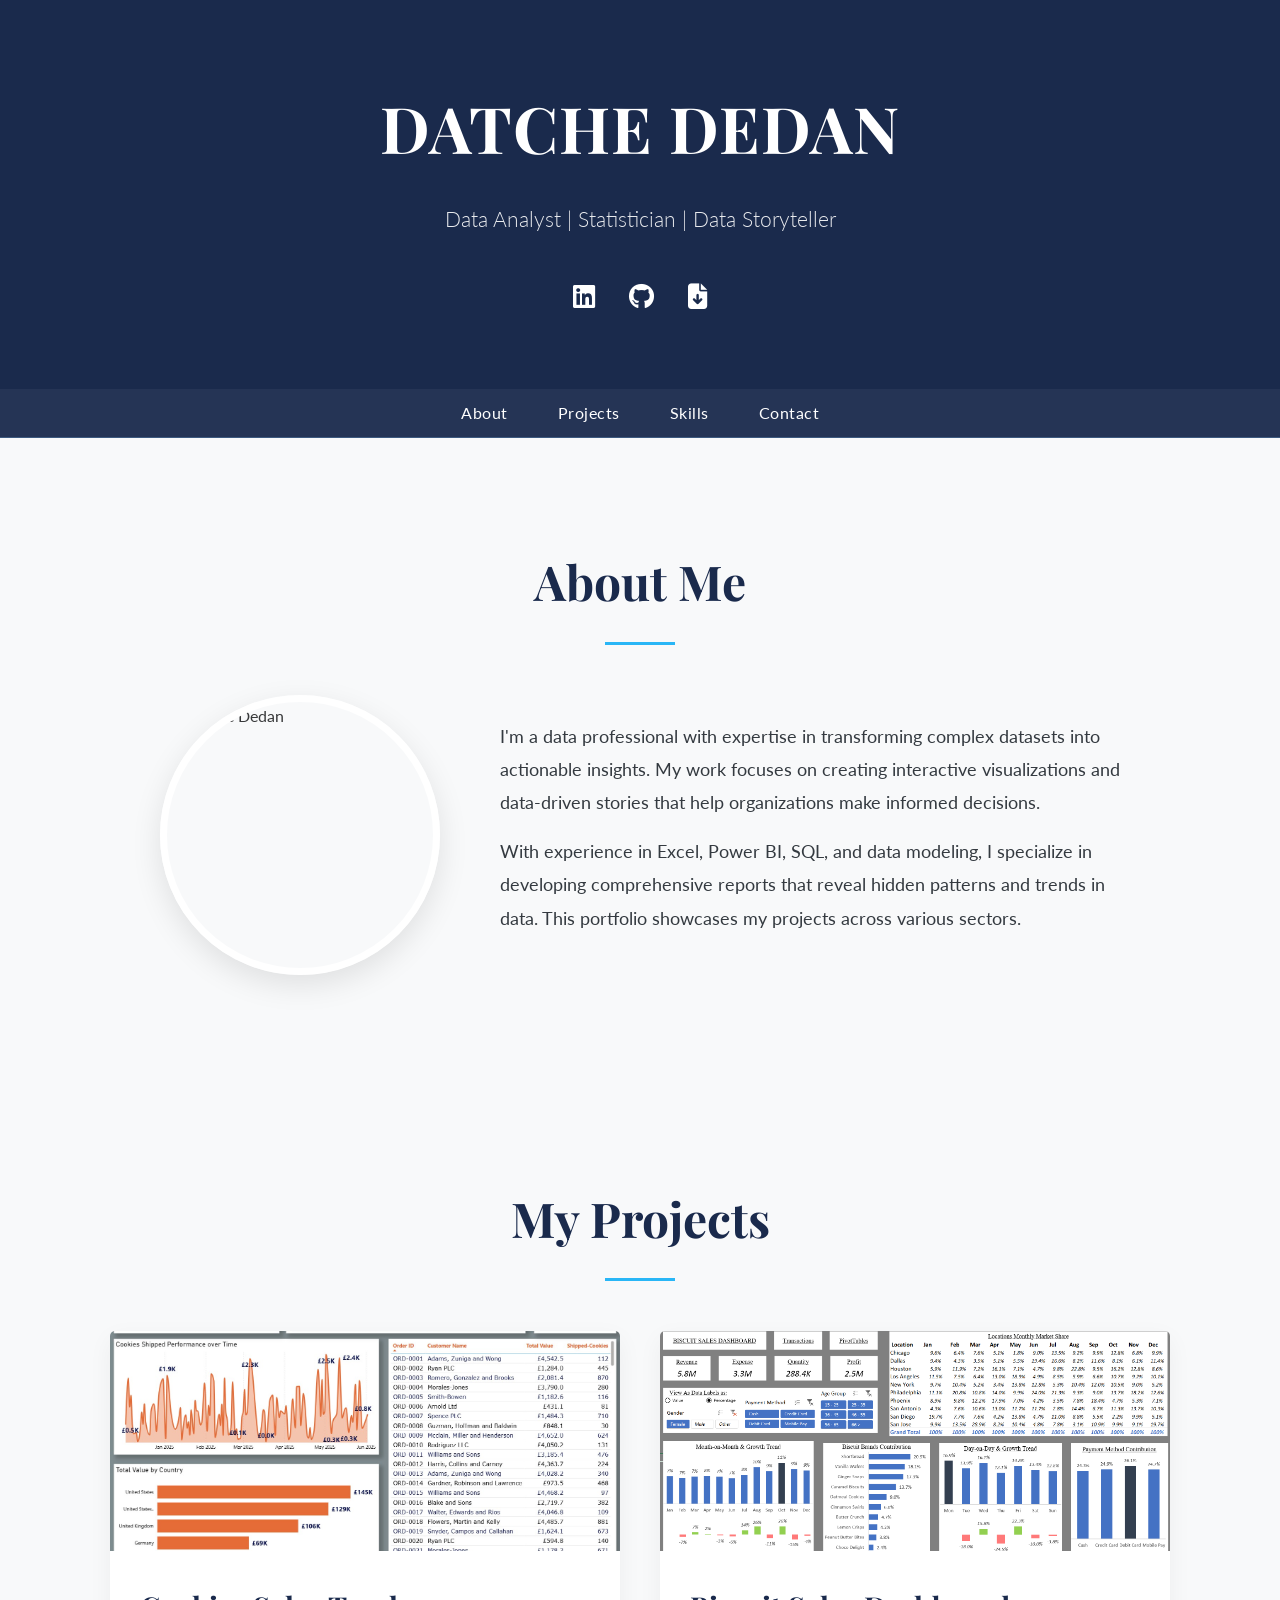
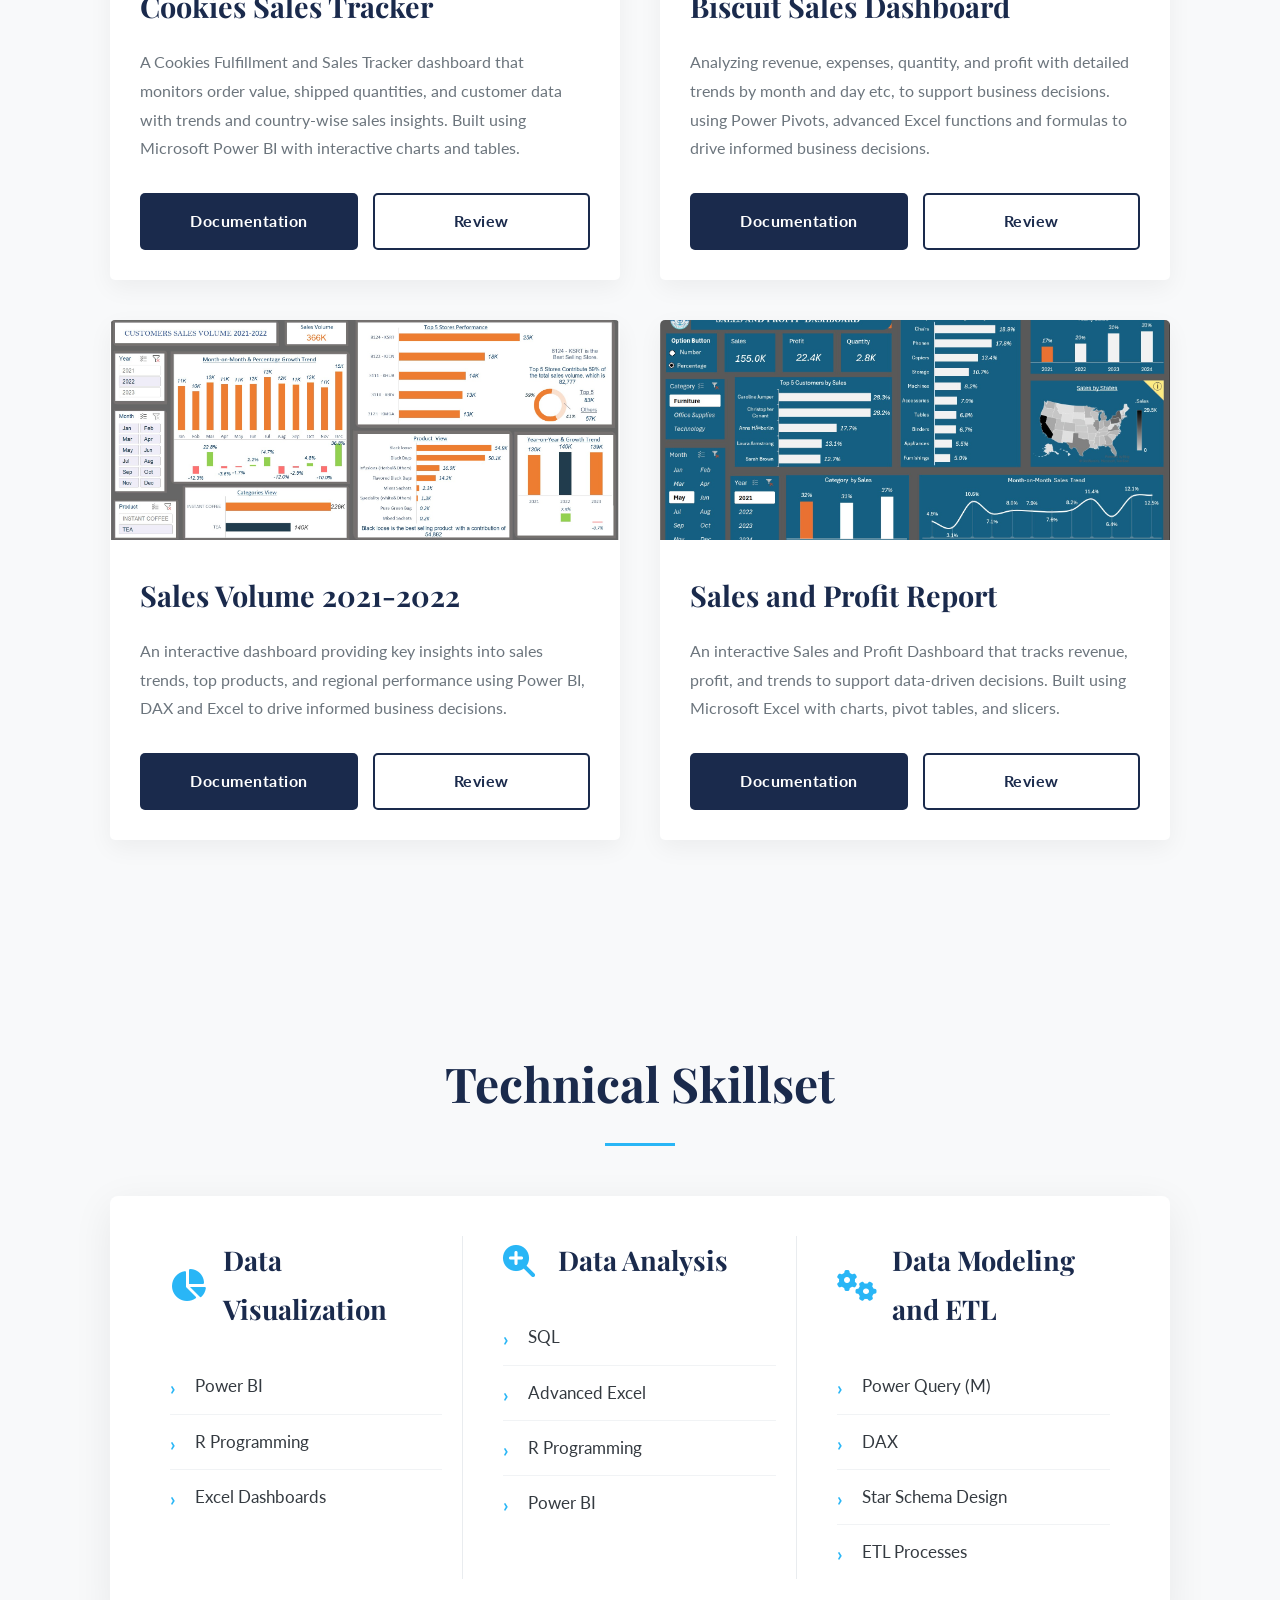
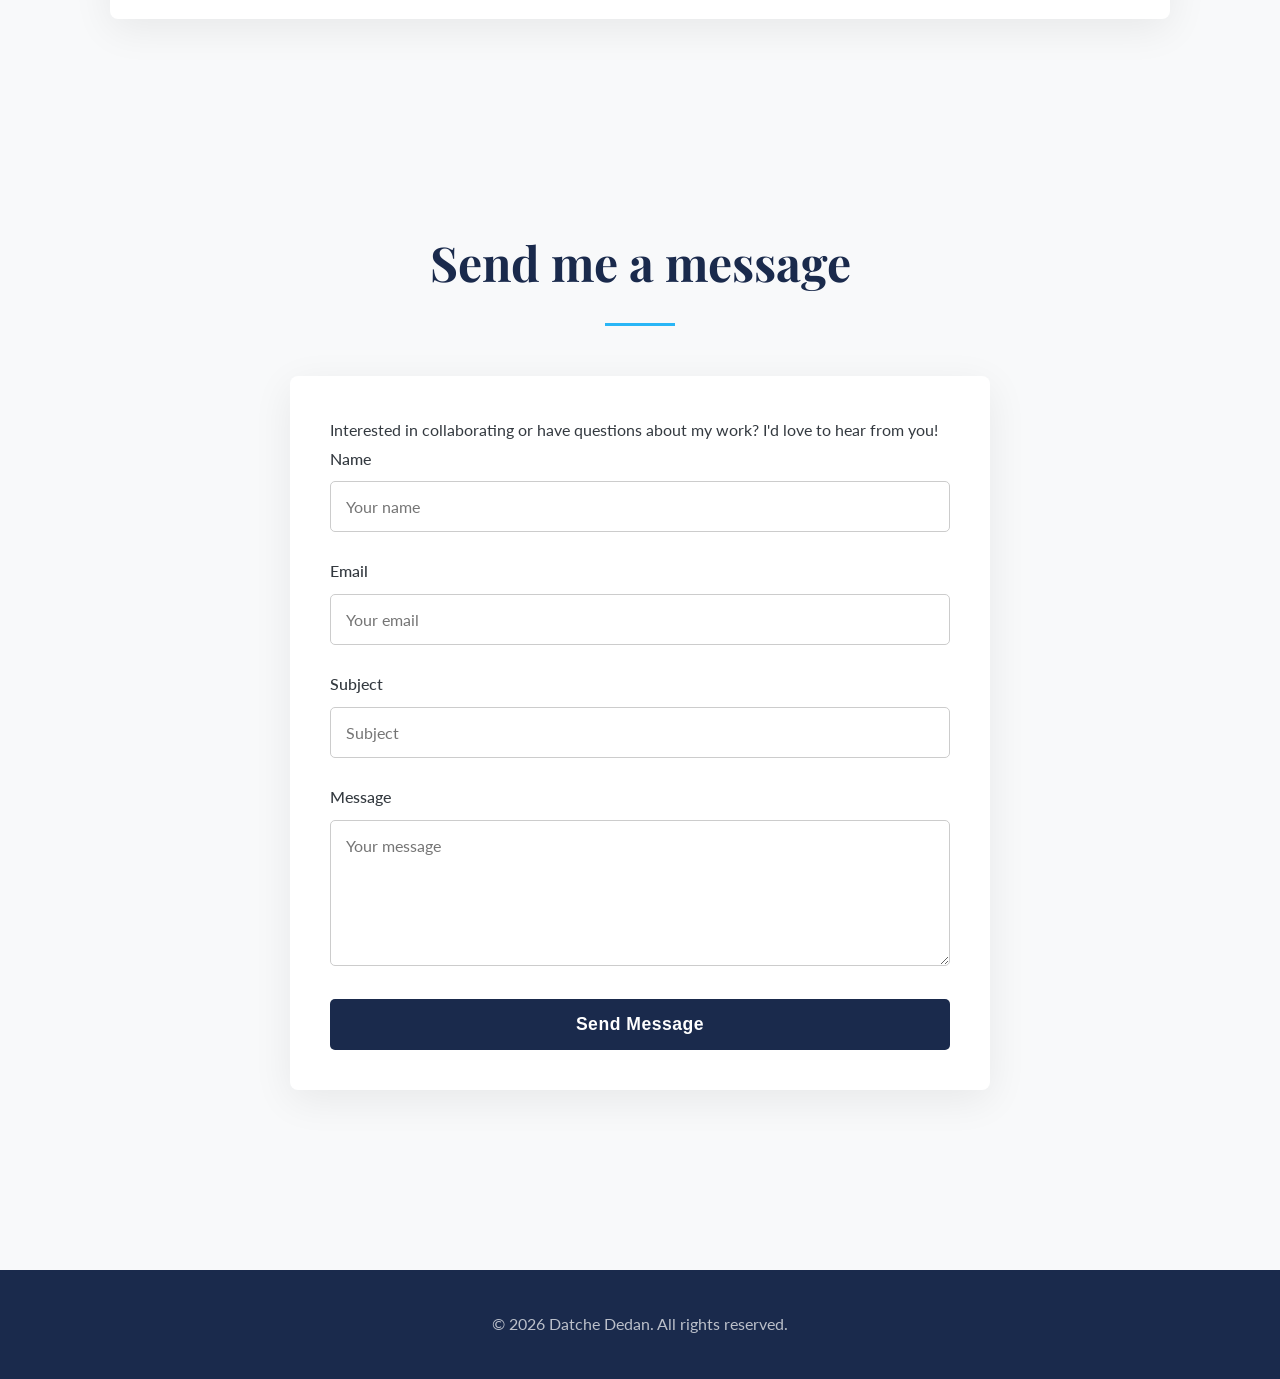
==== index.html @ cdd5d5d1 "Update README.md" ====
<!DOCTYPE html>
<html lang="en">
<head>
    <meta charset="UTF-8">
    <meta name="viewport" content="width=device-width, initial-scale=1.0">
    
    <!--💡UPDATE: Change the title to your name-->
    <title>STAT-EDGE ANALYTICS | Data Analysis Insights</title>
      
    <!--💡UPDATE: Add your favicon here. You can generate one at realfavicongenerator.net-->
    <link rel="icon" type="images/png" href="images/li.png">
    <link rel="apple-touch-icon" href="images/li.png">
    
    <!-- Google Fonts for Elegant Typography -->
    <link rel="preconnect" href="https://fonts.googleapis.com">
    <link rel="preconnect" href="https://fonts.gstatic.com" crossorigin>
    <link href="https://fonts.googleapis.com/css2?family=Lato:wght@300;400;700&family=Playfair+Display:wght@500;700&display=swap" rel="stylesheet">
    
    <!-- Font Awesome for Icons -->
    <link rel="stylesheet" href="https://cdnjs.cloudflare.com/ajax/libs/font-awesome/6.4.2/css/all.min.css">
    
    <!-- Your Stylesheet -->
    <link rel="stylesheet" href="style.css">
</head>
<body>

<!-- HEADER SECTION -->
<header>
    <div class="container">
        <!--💡UPDATE: Change to your name and title-->
        <h1>DATCHE DEDAN</h1>
        <p>Data Analyst | Statistician | Data Storyteller</p>
        <div class="social-links">
            <!--💡UPDATE: Add your social media links and CV file-->
            <a href="https://www.linkedin.com/in/dedan-d-a366a8369" target="_blank" title="LinkedIn"><i class="fab fa-linkedin"></i></a>
            <a href="https://github.com/StatEdge-Analytics" target="_blank" title="GitHub"><i class="fab fa-github"></i></a>
            <a href="assets/Datche Dedan (Resume).pdf" download title="Download CV"><i class="fas fa-file-arrow-down"></i></a>
        </div>
    </div>
</header>

<!-- NAVIGATION -->
<nav>
    <div class="container">
        <ul>
            <li><a href="#about">About</a></li>
            <li><a href="#projects">Projects</a></li>
            <li><a href="#skills">Skills</a></li>
            <li><a href="#contact">Contact</a></li>
        </ul>
    </div>
</nav>

<!-- ABOUT SECTION -->
<section id="about" class="section">
    <div class="container">
        <h2>About Me</h2>
        <div class="about-content">
            <!--💡UPDATE: Change the image to your own profile photo in assets/images/-->
            <img src="images/Profile.png" alt="Datche Dedan" class="profile-photo">
            <div class="about-text">
                <!--💡UPDATE: Write your own 'About Me' text here-->
                <p> I'm a data professional with expertise in transforming complex datasets into actionable insights.
                 My work focuses on creating interactive visualizations and data-driven stories that help organizations make informed decisions.</p>
                <p>With experience in Excel, Power BI, SQL, and data modeling, I specialize in developing comprehensive reports that reveal hidden patterns and trends in data.
                 This portfolio showcases my projects across various sectors.</p>
            </div>
        </div>
    </div>
</section>

<!-- PROJECTS SECTION -->
<!-- PROJECTS SECTION -->
<section id="projects" class="section">
    <div class="container">
        <h2>My Projects</h2>
        <div class="projects-grid">

            <!-- Project 1 -->
             <div class="project-card">
                <img src="images/Screenshot 2026-02-27 113903.jpg" alt="Project One Preview">
                <div class="project-card-content">
                    <h3>Cookies Sales Tracker</h3>
                    <p>A Cookies Fulfillment and Sales Tracker dashboard that monitors order value, shipped quantities,
                         and customer data with trends and country-wise sales insights. 
                        Built using Microsoft Power BI with interactive charts and tables.</p>
                    <div class="project-buttons">
                        <a href="documentation/cookies-sales-doc.html" target="_blank" class="btn" rel="noopener noreferrer">Documentation</a>
                       <a href="https://github.com/StatEdge-Analytics/Portfolio.github.io/blob/main/README.md" target="_blank" class="btn btn-secondary">Review</a>
                    </div>
                </div>
            </div>

            <!-- Project 2 -->
            <div class="project-card">
                <img src="images/biscuits sales.png" alt="Project Two Preview">
                <div class="project-card-content">
                    <h3>Biscuit Sales Dashboard</h3>
                    <p>Analyzing revenue, expenses, quantity, and profit with detailed trends by month and day etc, to support business decisions.
                        using Power Pivots, advanced Excel functions and formulas to drive informed business decisions.
                    </p>
                    <div class="project-buttons">
                        <a href="documentation/biscuit-sales-doc.html" target="_blank" class="btn" rel="noopener noreferrer">Documentation</a>
                        <a href="https://github.com/StatEdge-Analytics/Portfolio.github.io/blob/main/README.md" target="_blank" class="btn btn-secondary">Review</a>
                    </div>
                </div>
            </div>

            <!-- Project 3 -->
            <div class="project-card">
                <img src="images/Screenshot 2026-01-06 020429.jpg" alt="Project Three Preview">
                <div class="project-card-content">
                    <h3>Sales Volume 2021-2022</h3>
                    <p>An interactive dashboard providing key insights into sales trends, top products, and 
                        regional performance using Power BI, DAX and Excel to drive informed business decisions.</p>
                    <div class="project-buttons">
                        <a href="documentation/sales-volume-doc.html" target="_blank" class="btn" rel="noopener noreferrer">Documentation</a>
                        <a href="https://github.com/StatEdge-Analytics/Portfolio.github.io/blob/main/README.md" target="_blank" class="btn btn-secondary">Review</a>
                    </div>
                </div>
            </div>

            <!-- Project 4 -->
            <div class="project-card">
                <img src="images/sales and profit.jpg" alt="Project Four Preview">
                <div class="project-card-content">
                    <h3>Sales and Profit Report</h3>
                    <p>An interactive Sales and Profit Dashboard that tracks revenue, profit, and trends to support data-driven decisions. 
                    Built using Microsoft Excel with charts, pivot tables, and slicers.</p>
                    <div class="project-buttons">
                        <a href="documentation/sales-doc.html" target="_blank" class="btn" rel="noopener noreferrer">Documentation</a>
                        <a href="https://github.com/StatEdge-Analytics/Portfolio.github.io/blob/main/README.md" target="_blank" class="btn btn-secondary">Review</a>
                    </div>
                </div>
            </div>

        </div>
    </div>
</section>

<!-- SKILLS SECTION -->
<section id="skills" class="section">
    <div class="container">
        <h2>Technical Skillset</h2>
        <div class="skills-table">
            
            <!--💡UPDATE: Customize skills in each category-->
            <!-- Column 1: Data Visualization -->
            <div class="skill-column">
                <div class="skill-header">
                    <i class="fas fa-chart-pie"></i>
                    <h3>Data Visualization</h3>
                </div>
                <ul class="skill-list">
                    <li>Power BI</li>
                    <li>R Programming</li>
                    <li>Excel Dashboards</li>
                </ul>
            </div>

            <!-- Column 2: Data Analysis -->
            <div class="skill-column">
                <div class="skill-header">
                    <i class="fas fa-search-plus"></i>
                    <h3>Data Analysis</h3>
                </div>
                <ul class="skill-list">
                    <li>SQL</li>
                    <li>Advanced Excel</li>
                    <li>R Programming</li>
                    <li>Power BI</li>
                </ul>
            </div>

            <!-- Column 3: Data Modeling & ETL -->
            <div class="skill-column">
                <div class="skill-header">
                    <i class="fas fa-cogs"></i>
                    <h3>Data Modeling and ETL</h3>
                </div>
                <ul class="skill-list">
                    <li>Power Query (M)</li>
                    <li>DAX</li>
                    <li>Star Schema Design</li>
                    <li>ETL Processes</li>
                </ul>
            </div>

        </div>
    </div>
</section>

<!-- CONTACT FORM SECTION -->
<section id="contact" class="section">
    <div class="container">
        <h2>Send me a message</h2>
        
        <!--💡UPDATE: Go to formsubmit.co and replace the email with your own-->
       <form action="https://formsubmit.co/dedand418@gmail.com" method="POST" class="contact-form">
            <p> Interested in collaborating or have questions about my work? I'd love to hear from you!</p>

            <!-- Form Fields -->
               <div class="form-group">
                <label for="name">Name</label>
                <input type="text" name="name" id="name" placeholder="Your name" required>
            </div>
            <div class="form-group">
                <label for="email">Email</label>
                <input type="email" name="email" id="email" placeholder="Your email" required>
            </div>
            <div class="form-group">
                <label for="subject">Subject</label>
                <input type="text" name="subject" id="subject" placeholder="Subject" required>
            </div>
            <div class="form-group">
                <label for="message">Message</label>
                <textarea name="message" id="message" rows="6" placeholder="Your message" required></textarea>
            </div>
            
            <!-- Submit Button -->
            <button type="submit" class="btn">Send Message</button>

        </form>
    </div>
</section>

<!-- FOOTER -->
<footer>
    <div class="container">
        <p>&copy; 2026 Datche Dedan. All rights reserved.</p>
    </div>
</footer>

<script src="main.js"></script>

</body>
</html>
---- style.css ----
/* --- 1. Variables (Modern Tech Palette) --- */
:root {
    --primary-color: #1A2A4C;   /* Midnight Blue */
    --secondary-color: #3D5A80; /* Slate Blue */
    --accent-color: #29B6F6;    /* Vivid Sky Blue */


    --light-bg-color: #F8F9FA;
    --white-color: #ffffff;
    --dark-text-color: #343A40;
    --light-text-color: #6c757d;
    --card-bg-color: #ffffff;
    
    /* Fonts */
    --font-heading: 'Playfair Display', serif;
    --font-body: 'Lato', sans-serif;
}

/* --- 2. Base & Reset Styles --- */
* {
    margin: 0;
    padding: 0;
    box-sizing: border-box;
}

html {
    scroll-behavior: smooth;
}

body {
    font-family: var(--font-body);
    font-weight: 400;
    line-height: 1.8;
    background-color: var(--light-bg-color);
    color: var(--dark-text-color);
    overflow-x: hidden;
}

.container {
    width: 90%;
    max-width: 1100px;
    margin: 0 auto;
    padding: 0 20px;
}

a {
    text-decoration: none;
    color: var(--accent-color);
    transition: all 0.3s ease-in-out;
}

a:hover {
    opacity: 0.8;
}

img {
    max-width: 100%;
    height: auto;
}

/* --- 3. Header --- */
header {
    background: var(--primary-color);
    color: var(--white-color);
    padding: 70px 0;
    text-align: center;
}

header h1 {
    font-family: var(--font-heading);
    font-size: 4rem;
    font-weight: 700;
    margin-bottom: 15px;
    letter-spacing: 1px;
}

header p {
    font-size: 1.3rem;
    font-weight: 300;
    opacity: 0.9;
    margin-bottom: 35px;
}

/* --- 3.5 Social Icons --- */
.social-links a {
    color: var(--white-color);
    font-size: 1.6rem;
    margin: 0 15px;
    transition: transform 0.3s ease, color 0.3s ease;
    display: inline-block;
}

.social-links a:hover {
    color: var(--accent-color);
    transform: translateY(-3px);
}

/* --- 4. Navigation --- */
nav {
    background-color: rgba(26, 42, 76, 0.95); /* Adjusted for new primary color */
    backdrop-filter: blur(5px);
    position: sticky;
    top: 0;
    z-index: 1000;
    border-bottom: 1px solid var(--secondary-color);
}

nav ul {
    display: flex;
    justify-content: center;
    list-style: none;
    padding: 10px 0;
}

nav ul li a {
    color: var(--white-color);
    font-weight: 400;
    padding: 15px 25px;
    font-size: 1rem;
    letter-spacing: 0.5px;
    position: relative;
}

nav ul li a::after {
    content: '';
    position: absolute;
    bottom: 10px;
    left: 50%;
    transform: translateX(-50%);
    width: 0;
    height: 2px;
    background-color: var(--accent-color);
    transition: width 0.4s ease;
}

nav ul li a:hover::after {
    width: 50%;
}

/* --- 5. Sections --- */
.section {
    padding: 100px 0;
}

.section h2 {
    text-align: center;
    font-family: var(--font-heading);
    font-size: 3rem;
    font-weight: 700;
    margin-bottom: 70px;
    position: relative;
    color: var(--primary-color);
}

.section h2::after {
    content: '';
    position: absolute;
    bottom: -20px;
    left: 50%;
    transform: translateX(-50%);
    width: 70px;
    height: 3px;
    background: var(--accent-color);
}

/* --- 5.1 About Section --- */
.about-content {
    display: flex;
    align-items: center;
    gap: 60px;
    max-width: 960px;
    margin: 0 auto;
    text-align: left;
}

.profile-photo {
    width: 280px;
    height: 280px;
    border-radius: 50%;
    object-fit: cover;
    border: 7px solid var(--white-color);
    box-shadow: 0 10px 30px rgba(0, 0, 0, 0.1);
    filter: grayscale(85%);
    transition: transform 0.4s ease, box-shadow 0.4s ease;
    
}

.profile-photo:hover {
    transform: scale(1.05);
    box-shadow: 0 20px 40px rgba(0,0,0,0.15);
    filter: grayscale(0%);
    background-color: var(--light-text-color);
}

.about-text {
    flex: 1;
}

.about-text p {
    font-size: 1.1rem;
    margin-bottom: 15px;
    line-height: 1.9;
}

/* --- 5.5 Project Cards --- */
.projects-grid {
    display: grid;
    grid-template-columns: repeat(auto-fit, minmax(340px, 1fr));
    gap: 40px;
}

.project-card {
    background: var(--card-bg-color);
    border-radius: 5px;
    overflow: hidden;
    box-shadow: 0 8px 25px rgba(0, 0, 0, 0.05);
    transition: transform 0.4s ease, box-shadow 0.4s ease;
    display: flex;
    flex-direction: column;
}

.project-card:hover {
    transform: translateY(-12px);
    box-shadow: 0 20px 40px rgba(0, 0, 0, 0.1);
}

.project-card img {
    width: 100%;
    height: 220px;
    object-fit: cover;
}

.project-card-content {
    padding: 30px;
    flex-grow: 1;
    display: flex;
    flex-direction: column;
}

.project-card-content h3 {
    font-family: var(--font-heading);
    font-size: 1.8rem;
    margin-bottom: 15px;
    color: var(--primary-color);
}

.project-card-content p {
    color: var(--light-text-color);
    margin-bottom: 30px;
    flex-grow: 1;
}

.project-buttons {
    display: flex;
    gap: 15px;
    margin-top: auto;
}

.btn {
    display: inline-block;
    background: var(--primary-color);
    color: var(--white-color);
    padding: 12px 20px;
    border-radius: 5px;
    font-weight: 700;
    text-align: center;
    transition: all 0.3s ease;
    flex: 1;
    letter-spacing: 0.5px;
    border: 2px solid transparent;
}

.btn:hover {
    background: var(--accent-color);
    color: var(--white-color);
    transform: translateY(-2px);
}

.btn-secondary {
    background: transparent;
    color: var(--primary-color);
    border: 2px solid var(--primary-color);
}

.btn-secondary:hover {
    background: var(--primary-color);
    color: var(--white-color);
}

/* --- documentation --- */
.documentation section {
    margin-bottom: 40px;
}

.documentation section p {
    font-family: var(--font-body);
}

.documentation section{
    font-family: var(--font-heading);
}

.documentation h2 {
    color: #333;
    border-left: 3px solid var(--accent-color);
    padding-left: 10px;
    color: var(--primary-color);
}

.doc-images img {
    width: 100%;
    border-radius: 10px;
    margin-top: 10px;
}

.documentation ul {
    padding-left: 30px;
    font-family: var(--font-body);
}

.documentation li {
    margin-bottom: 8px;
    font-family: var(--font-body);
}

.documentation p {
    margin-left: 20px;
}

/* --- 6. Tabular Skills Section --- */
#skills .container {
    max-width: 1100px;
}

.skills-table {
    display: grid;
    grid-template-columns: repeat(3, 1fr);
    gap: 20px;
    margin-top: 50px;
    background-color: var(--card-bg-color);
    padding: 40px;
    border-radius: 8px;
    box-shadow: 0 10px 40px rgba(0, 0, 0, 0.07);
}

.skill-column {
    padding: 0 20px;
}

.skill-column:not(:last-child) {
    border-right: 1px solid #e9ecef;
}

.skill-header {
    display: flex;
    align-items: center;
    margin-bottom: 25px;
}

.skill-header i {
    font-size: 2rem;
    color: var(--accent-color);
    margin-right: 15px;
    width: 40px;
}

.skill-header h3 {
    font-family: var(--font-heading);
    font-size: 1.7rem;
    color: var(--primary-color);
}

.skill-list {
    list-style: none;
    padding-left: 0;
}

.skill-list li {
    padding: 12px 0;
    font-size: 1.05rem;
    color: var(--dark-text-color);
    border-bottom: 1px solid #f1f3f5;
    position: relative;
    padding-left: 25px;
}

.skill-list li::before {
    content: '›';
    position: absolute;
    left: 0;
    top: 12px;
    color: var(--accent-color);
    font-weight: 700;
    font-size: 1.2rem;
}

.skill-list li:last-child {
    border-bottom: none;
}

/* --- 7. Contact Form --- */
#contact .container {
    max-width: 800px;
}

.contact-form {
    max-width: 700px;
    margin: 0 auto;
    background: var(--card-bg-color);
    padding: 40px;
    border-radius: 8px;
    box-shadow: 0 10px 40px rgba(0, 0, 0, 0.07);
}

.form-group {
    margin-bottom: 25px;
}

.contact-form label {
    display: block;
    margin-bottom: 8px;
    font-weight: 500;
    font-size: 1rem;
    color: var(--dark-text-color);
}

.contact-form input,
.contact-form textarea {
    width: 100%;
    padding: 15px;
    border: 1px solid #ccc;
    border-radius: 5px;
    font-family: var(--font-body);
    font-size: 1rem;
    transition: border-color 0.3s ease, box-shadow 0.3s ease;
}

.contact-form input:focus,
.contact-form textarea:focus {
    outline: none;
    border-color: var(--accent-color);
    box-shadow: 0 0 0 3px rgba(41, 182, 246, 0.25); /* Adjusted for new accent color */
}

.contact-form button.btn {
    width: 100%;
    padding: 15px;
    font-size: 1.1rem;
    font-weight: 700;
    letter-spacing: 0.5px;
    border: none;
    cursor: pointer;
}

/* --- 8. Footer --- */
footer {
    background: var(--primary-color);
    color: var(--white-color);
    text-align: center;
    padding: 40px 0;
    margin-top: 80px;
}

footer p {
    opacity: 0.7;
}

/* --- 9. Responsive Design --- */
@media (max-width: 992px) {
    .skills-table {
        grid-template-columns: 1fr 1fr;
    }
    .skill-column:nth-child(2) {
        border-right: none;
    }
}

@media (max-width: 768px) {
    header h1 {
        font-size: 2.8rem;
    }
    
    .about-content {
        flex-direction: column;
        text-align: center;
    }

    #projects .container {
        padding: 0 5px; 
    }

    .projects-grid {
        grid-template-columns: 1fr;
    }

    .project-card img {
        object-fit: contain;
        height: auto;
    }

    .skills-table {
        grid-template-columns: 1fr;
        padding: 20px;
        gap: 40px;
    }

    .skill-column:not(:last-child) {
        border-right: none;
        border-bottom: 1px solid #e9ecef;
        padding-bottom: 30px;
    }
}
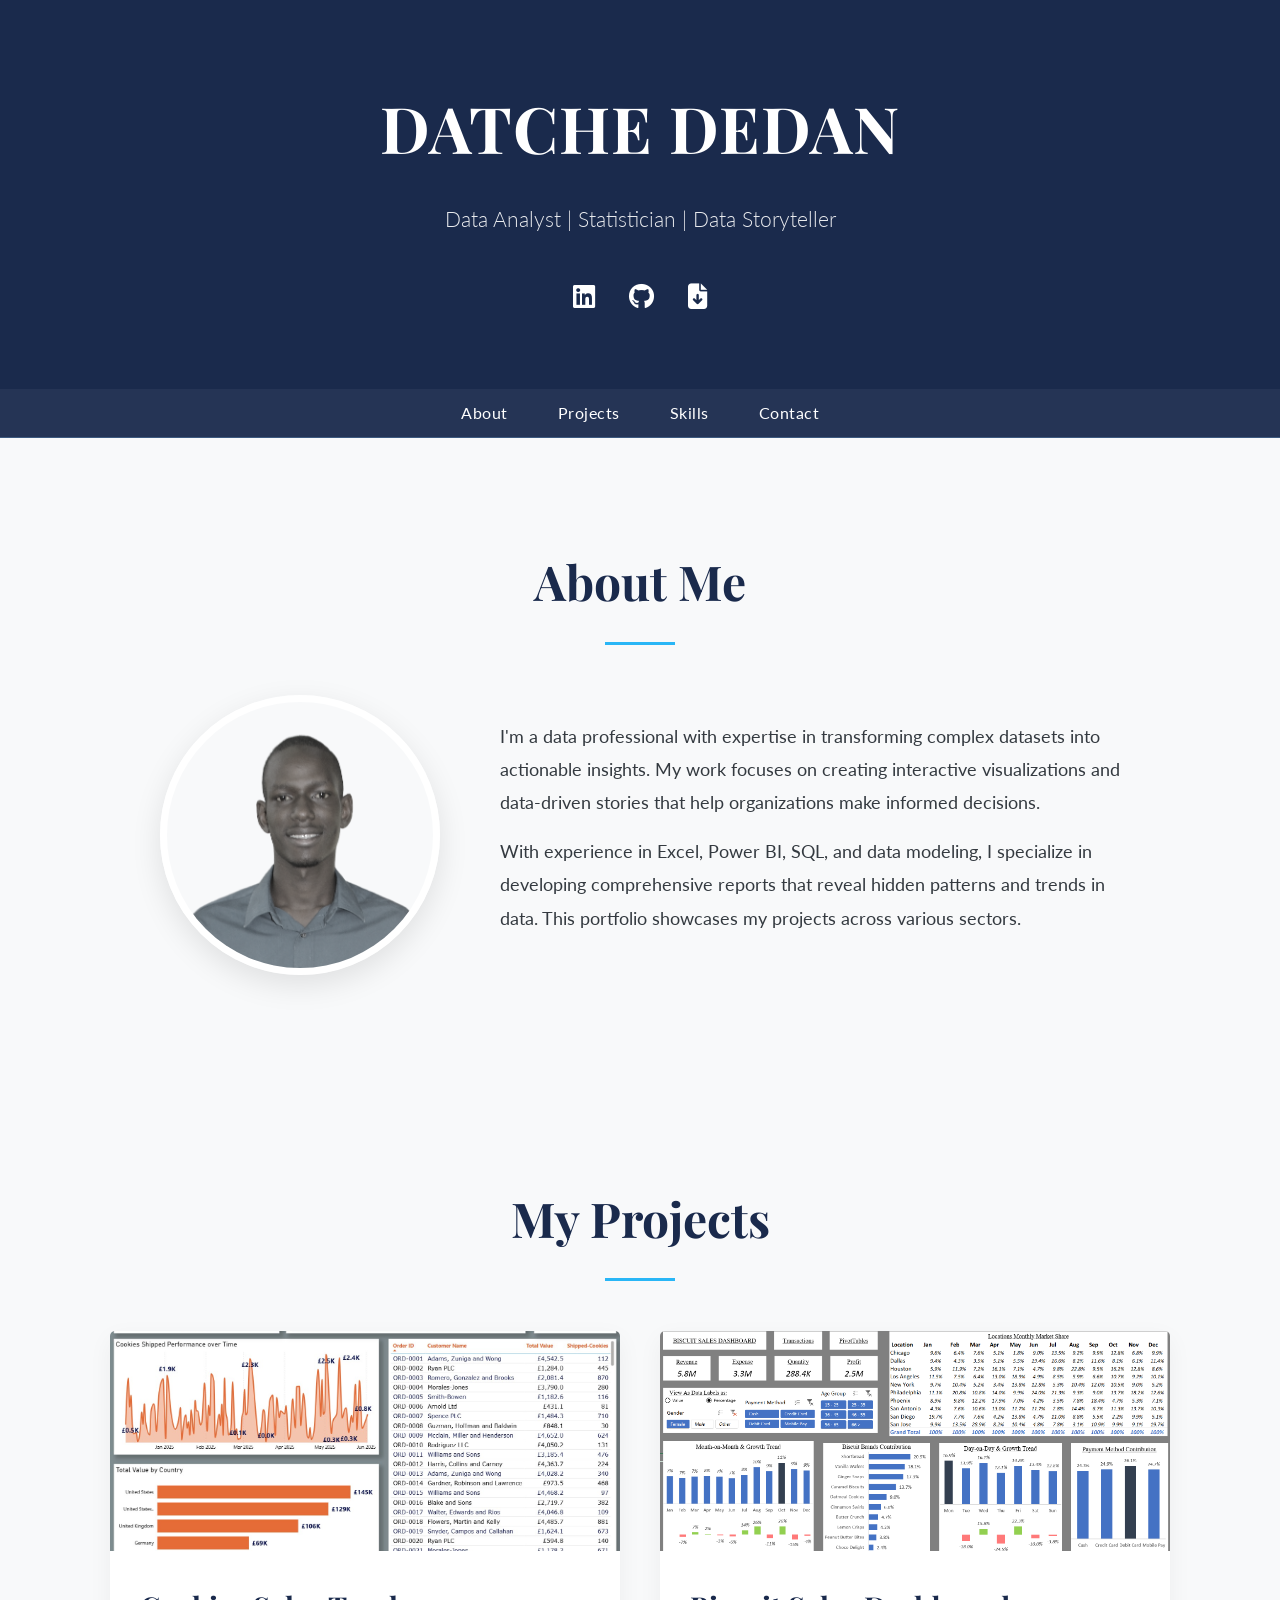
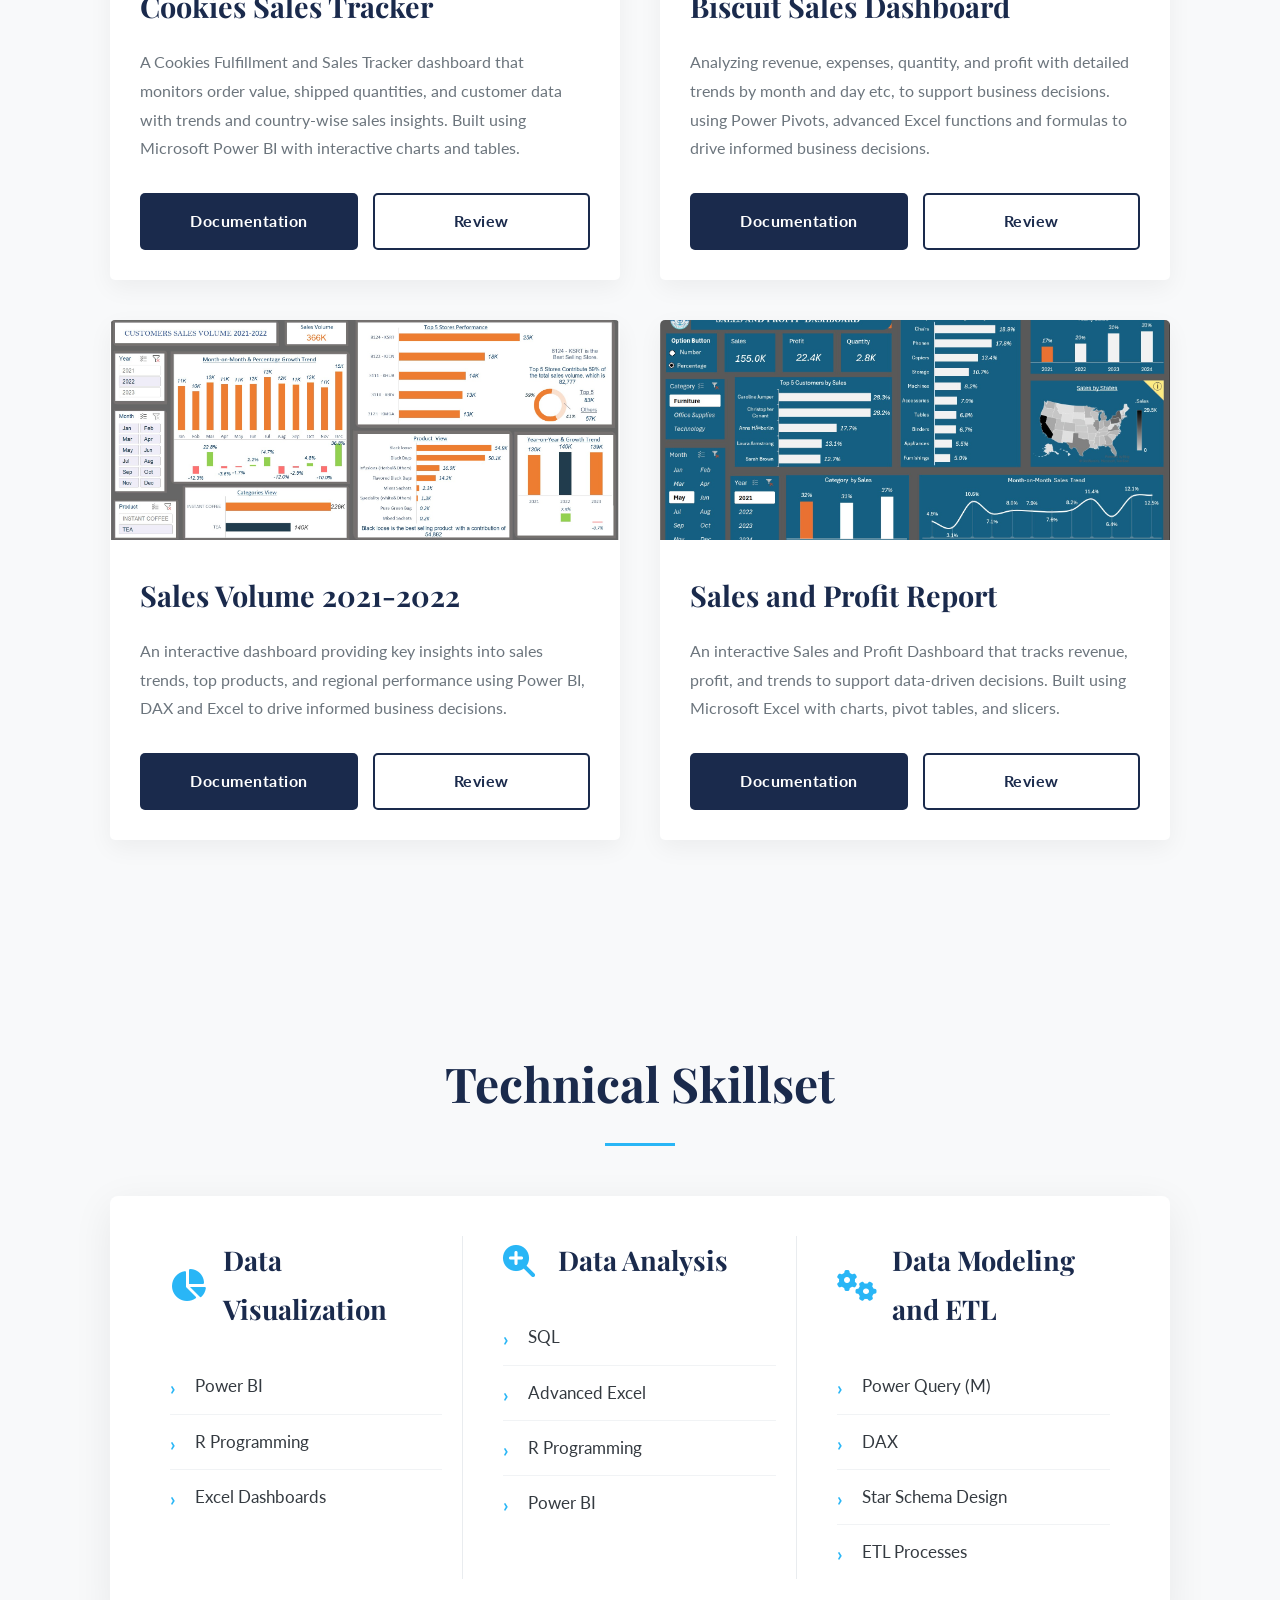
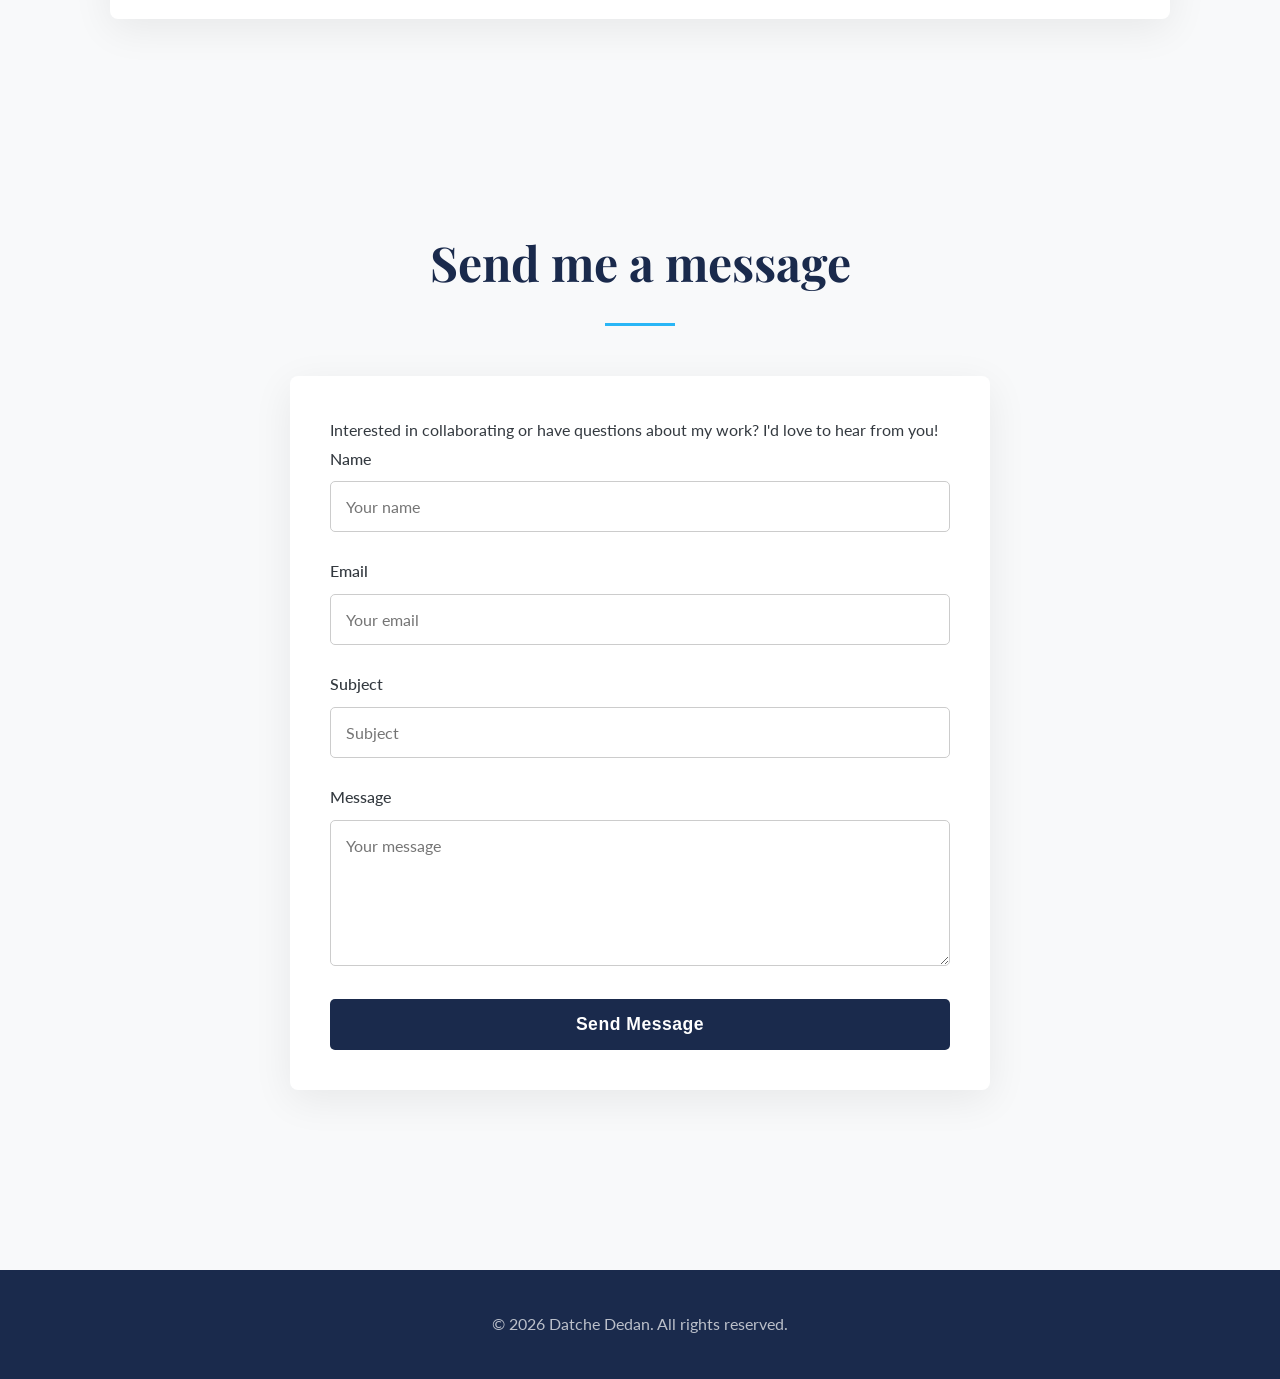
==== commit 6c232955: "Update index.html" ====
--- a/index.html
+++ b/index.html
@@ -8,8 +8,8 @@
     <title>STAT-EDGE ANALYTICS | Data Analysis Insights</title>
       
     <!--💡UPDATE: Add your favicon here. You can generate one at realfavicongenerator.net-->
-    <link rel="icon" type="images/png" href="images/li.png">
-    <link rel="apple-touch-icon" href="images/li.png">
+    <link rel="icon" type="images/png" href="images/favicon-32x32.png">
+    <link rel="apple-touch-icon" href="images/favicon-32x32.png">
     
     <!-- Google Fonts for Elegant Typography -->
     <link rel="preconnect" href="https://fonts.googleapis.com">
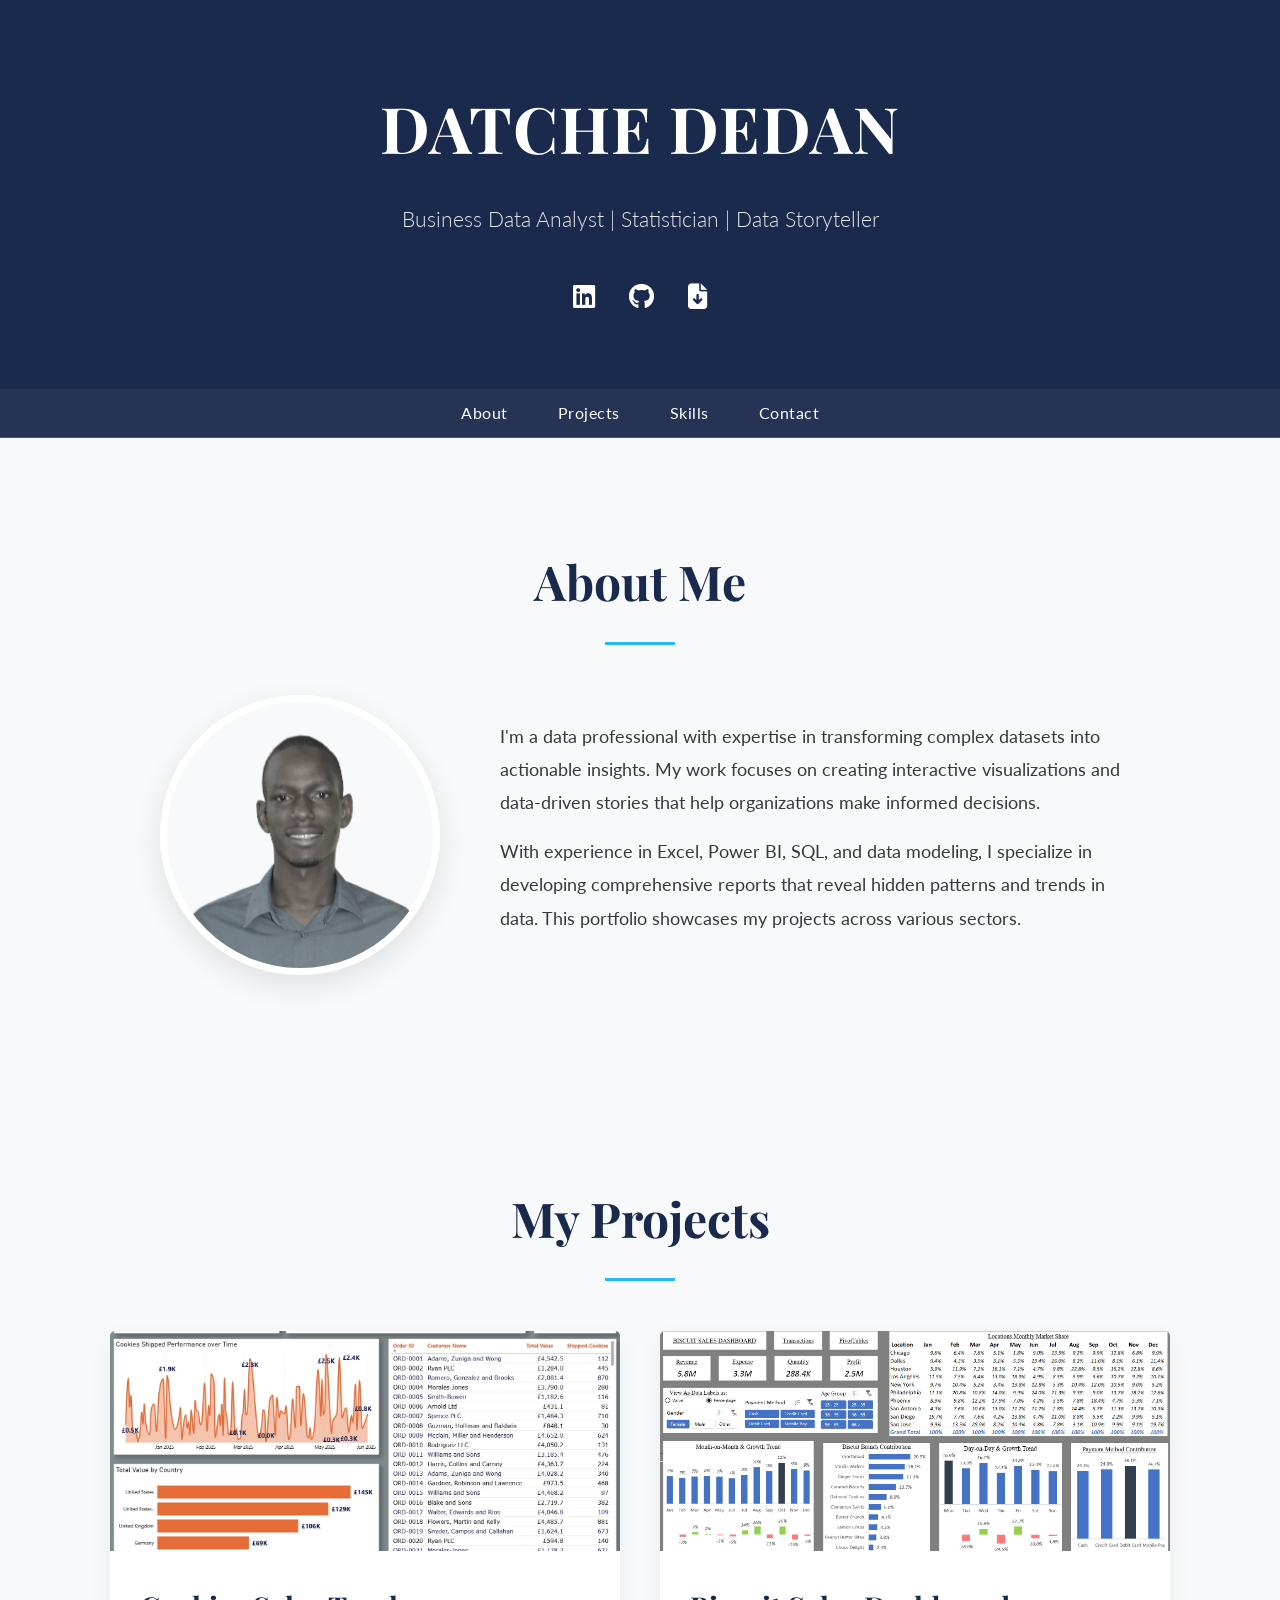
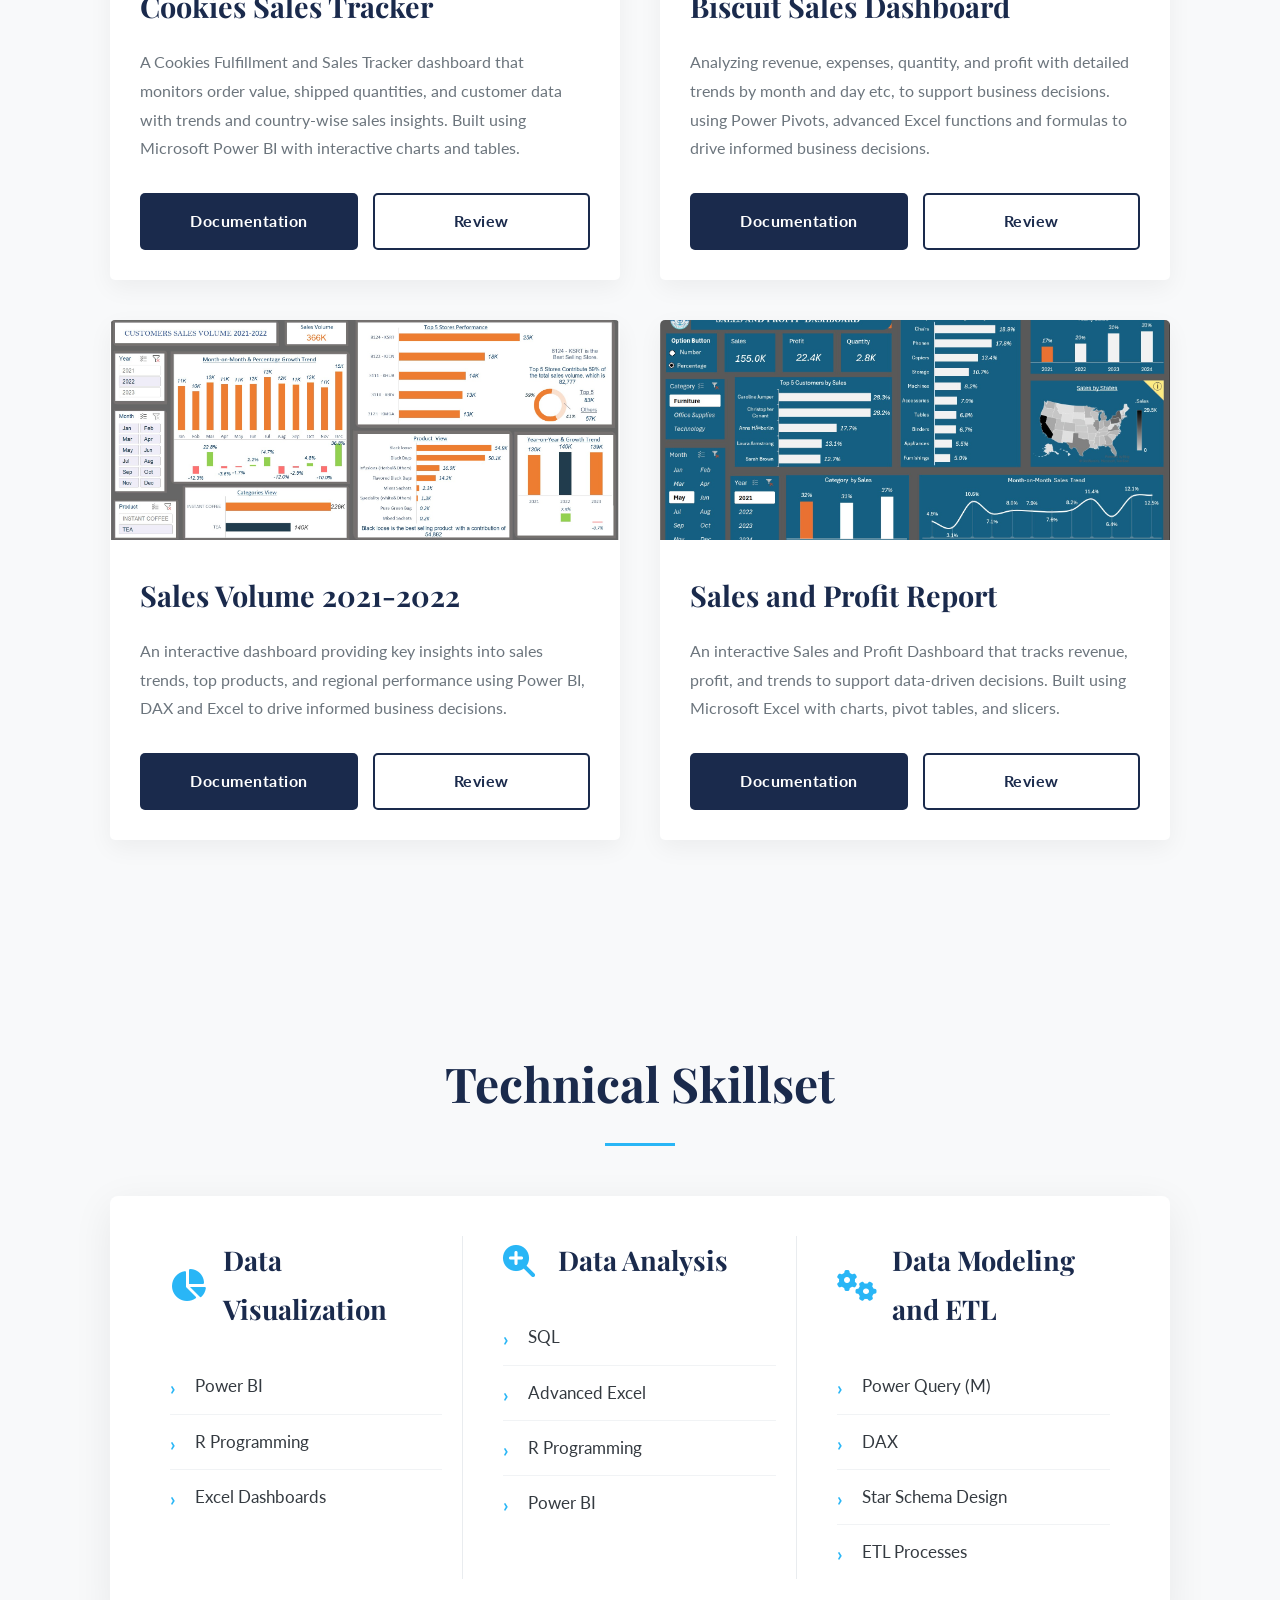
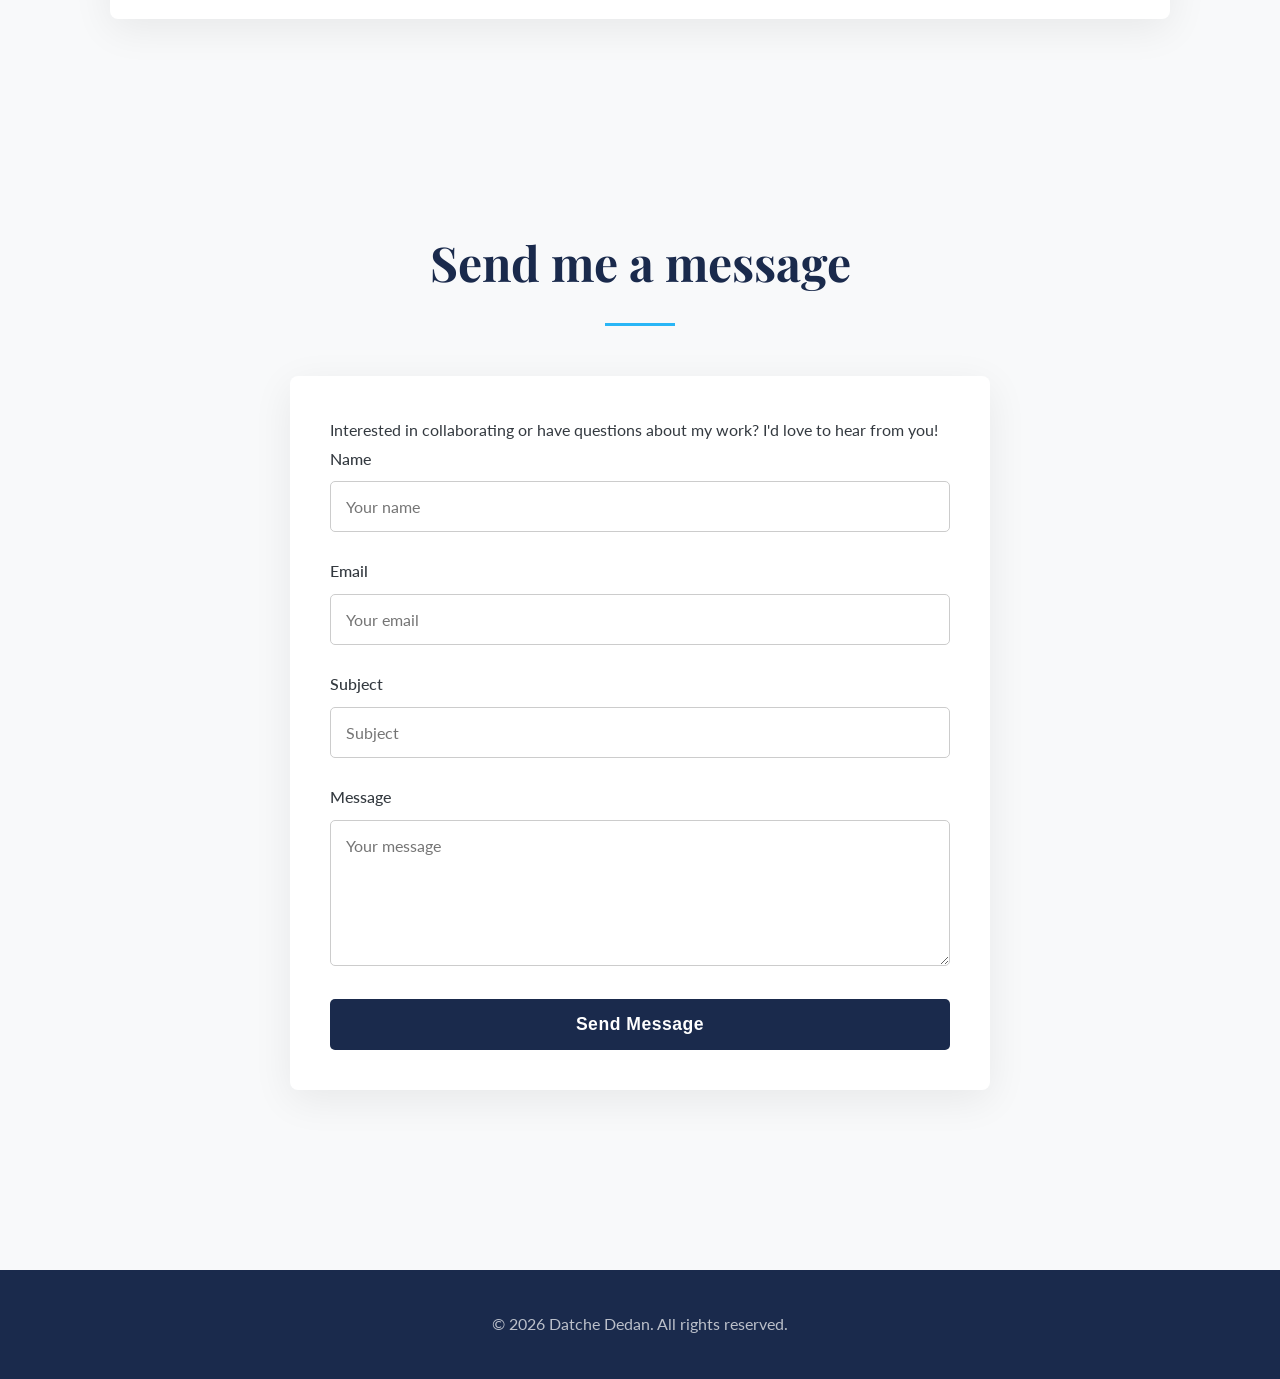
==== commit 29e2d67d: "Update index.html" ====
--- a/index.html
+++ b/index.html
@@ -4,42 +4,30 @@
     <meta charset="UTF-8">
     <meta name="viewport" content="width=device-width, initial-scale=1.0">
     
-    <!--💡UPDATE: Change the title to your name-->
     <title>STAT-EDGE ANALYTICS | Data Analysis Insights</title>
       
-    <!--💡UPDATE: Add your favicon here. You can generate one at realfavicongenerator.net-->
-    <link rel="icon" type="images/png" href="images/favicon-32x32.png">
-    <link rel="apple-touch-icon" href="images/favicon-32x32.png">
-    
-    <!-- Google Fonts for Elegant Typography -->
+    <link rel="icon" type="images/png" href="images/favicon32.png">
+    <link rel="apple-touch-icon" href="images/favicon32.png">
     <link rel="preconnect" href="https://fonts.googleapis.com">
     <link rel="preconnect" href="https://fonts.gstatic.com" crossorigin>
     <link href="https://fonts.googleapis.com/css2?family=Lato:wght@300;400;700&family=Playfair+Display:wght@500;700&display=swap" rel="stylesheet">
-    
-    <!-- Font Awesome for Icons -->
     <link rel="stylesheet" href="https://cdnjs.cloudflare.com/ajax/libs/font-awesome/6.4.2/css/all.min.css">
-    
-    <!-- Your Stylesheet -->
     <link rel="stylesheet" href="style.css">
 </head>
 <body>
 
-<!-- HEADER SECTION -->
 <header>
     <div class="container">
-        <!--💡UPDATE: Change to your name and title-->
         <h1>DATCHE DEDAN</h1>
-        <p>Data Analyst | Statistician | Data Storyteller</p>
+        <p>Business Data Analyst | Statistician | Data Storyteller</p>
         <div class="social-links">
-            <!--💡UPDATE: Add your social media links and CV file-->
             <a href="https://www.linkedin.com/in/dedan-d-a366a8369" target="_blank" title="LinkedIn"><i class="fab fa-linkedin"></i></a>
             <a href="https://github.com/StatEdge-Analytics" target="_blank" title="GitHub"><i class="fab fa-github"></i></a>
-            <a href="assets/Datche Dedan (Resume).pdf" download title="Download CV"><i class="fas fa-file-arrow-down"></i></a>
+            <a href="assets/Datche Dedan Resume.pdf" download title="Download CV"><i class="fas fa-file-arrow-down"></i></a>
         </div>
     </div>
 </header>
 
-<!-- NAVIGATION -->
 <nav>
     <div class="container">
         <ul>
@@ -51,15 +39,12 @@
     </div>
 </nav>
 
-<!-- ABOUT SECTION -->
 <section id="about" class="section">
     <div class="container">
         <h2>About Me</h2>
         <div class="about-content">
-            <!--💡UPDATE: Change the image to your own profile photo in assets/images/-->
             <img src="images/Profile.png" alt="Datche Dedan" class="profile-photo">
             <div class="about-text">
-                <!--💡UPDATE: Write your own 'About Me' text here-->
                 <p> I'm a data professional with expertise in transforming complex datasets into actionable insights.
                  My work focuses on creating interactive visualizations and data-driven stories that help organizations make informed decisions.</p>
                 <p>With experience in Excel, Power BI, SQL, and data modeling, I specialize in developing comprehensive reports that reveal hidden patterns and trends in data.
@@ -69,14 +54,11 @@
     </div>
 </section>
 
-<!-- PROJECTS SECTION -->
-<!-- PROJECTS SECTION -->
 <section id="projects" class="section">
     <div class="container">
         <h2>My Projects</h2>
         <div class="projects-grid">
 
-            <!-- Project 1 -->
              <div class="project-card">
                 <img src="images/Screenshot 2026-02-27 113903.jpg" alt="Project One Preview">
                 <div class="project-card-content">
@@ -91,7 +73,6 @@
                 </div>
             </div>
 
-            <!-- Project 2 -->
             <div class="project-card">
                 <img src="images/biscuits sales.png" alt="Project Two Preview">
                 <div class="project-card-content">
@@ -106,7 +87,6 @@
                 </div>
             </div>
 
-            <!-- Project 3 -->
             <div class="project-card">
                 <img src="images/Screenshot 2026-01-06 020429.jpg" alt="Project Three Preview">
                 <div class="project-card-content">
@@ -120,7 +100,6 @@
                 </div>
             </div>
 
-            <!-- Project 4 -->
             <div class="project-card">
                 <img src="images/sales and profit.jpg" alt="Project Four Preview">
                 <div class="project-card-content">
@@ -138,14 +117,11 @@
     </div>
 </section>
 
-<!-- SKILLS SECTION -->
 <section id="skills" class="section">
     <div class="container">
         <h2>Technical Skillset</h2>
         <div class="skills-table">
-            
-            <!--💡UPDATE: Customize skills in each category-->
-            <!-- Column 1: Data Visualization -->
+        
             <div class="skill-column">
                 <div class="skill-header">
                     <i class="fas fa-chart-pie"></i>
@@ -158,7 +134,6 @@
                 </ul>
             </div>
 
-            <!-- Column 2: Data Analysis -->
             <div class="skill-column">
                 <div class="skill-header">
                     <i class="fas fa-search-plus"></i>
@@ -172,7 +147,6 @@
                 </ul>
             </div>
 
-            <!-- Column 3: Data Modeling & ETL -->
             <div class="skill-column">
                 <div class="skill-header">
                     <i class="fas fa-cogs"></i>
@@ -190,17 +164,14 @@
     </div>
 </section>
 
-<!-- CONTACT FORM SECTION -->
 <section id="contact" class="section">
     <div class="container">
         <h2>Send me a message</h2>
-        
-        <!--💡UPDATE: Go to formsubmit.co and replace the email with your own-->
-       <form action="https://formsubmit.co/dedand418@gmail.com" method="POST" class="contact-form">
-            <p> Interested in collaborating or have questions about my work? I'd love to hear from you!</p>
-
-            <!-- Form Fields -->
-               <div class="form-group">
+
+        <form action="https://formsubmit.co/dedand418@gmail.com" method="POST" class="contact-form">
+            <p> Interested in collaborating or have questions about my work? I'd love to hear from you!
+            </p>
+            <div class="form-group">
                 <label for="name">Name</label>
                 <input type="text" name="name" id="name" placeholder="Your name" required>
             </div>
@@ -216,15 +187,11 @@
                 <label for="message">Message</label>
                 <textarea name="message" id="message" rows="6" placeholder="Your message" required></textarea>
             </div>
-            
-            <!-- Submit Button -->
             <button type="submit" class="btn">Send Message</button>
-
         </form>
     </div>
 </section>
 
-<!-- FOOTER -->
 <footer>
     <div class="container">
         <p>&copy; 2026 Datche Dedan. All rights reserved.</p>
